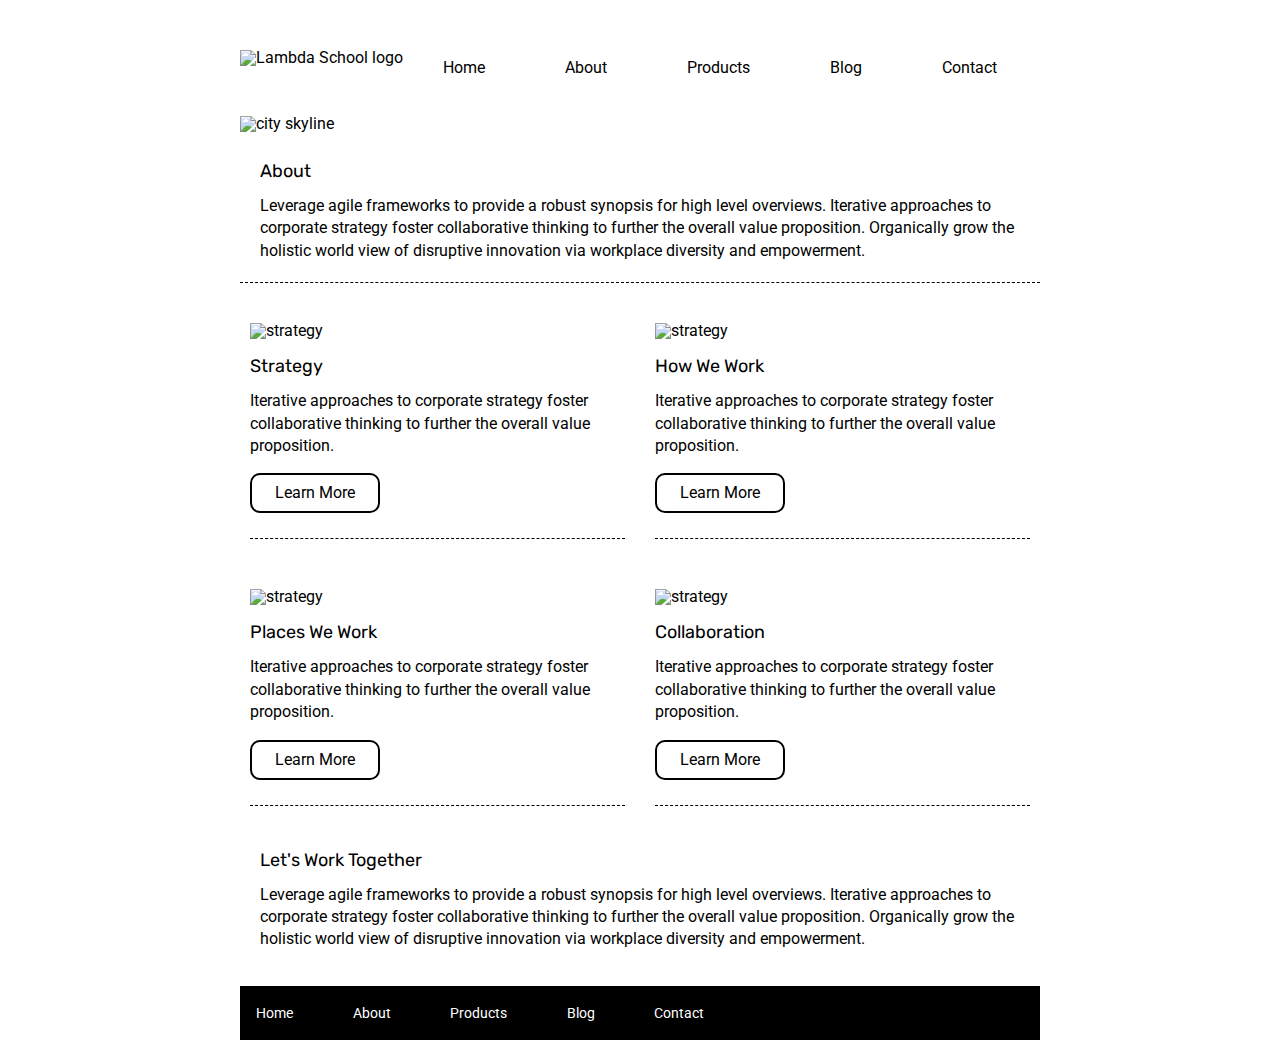
==== about.html @ 77bd14b1 "mvp complete" ====
<!doctype html>

<html lang="en">
<head>
  <meta charset="utf-8">

  <title>Sprint Challenge - About</title>

  <link href="https://fonts.googleapis.com/css?family=Roboto|Rubik" rel="stylesheet">
  <link rel="stylesheet" href="css/index.css">

</head>

<body>
    <div class="container about-page">
      <header>
        <nav>
          <img class="logo" src="img/lambda-black.png" alt="Lambda School logo">
          <div class="nav-items">
            <a href="index.html">Home</a>
            <a href="about.html">About</a>
            <a href="#">Products</a>
            <a href="#">Blog</a>
            <a href="#">Contact</a>
          </div>
        </nav>
        <img class="header-image" src="img/jumbo-about.png" alt="city skyline">
      </header>

      <section class="about-intro">
        <h2>About</h2>

        <p>Leverage agile frameworks to provide a robust synopsis for high level overviews. Iterative approaches to corporate strategy foster collaborative thinking to further the overall value proposition. Organically grow the holistic world view of disruptive innovation via workplace diversity and empowerment.</p>
      </section>

      <section class="about-content">
        <div class="about-item">
          <img src="img/about-plan.png" alt="strategy">
          <h2><br>Strategy</h2>

          <p>Iterative approaches to corporate strategy foster collaborative thinking to further the overall value proposition.</p>
          <br>
          <div class="about-button">Learn More</div>
        </div>

        <div class="about-item">
          <img src="img/about-working.png" alt="strategy">
          <h2><br>How We Work</h2>

          <p>Iterative approaches to corporate strategy foster collaborative thinking to further the overall value proposition.</p>
          <br>
          <div class="about-button">Learn More</div>
        </div>

        <div class="about-item">
          <img src="img/about-office.png" alt="strategy">
          <h2><br>Places We Work</h2>

          <p>Iterative approaches to corporate strategy foster collaborative thinking to further the overall value proposition.</p>
          <br>
          <div class="about-button">Learn More</div>

        </div>

    <div class="about-item">
      <img src="img/about-meeting.png" alt="strategy">
      <h2><br>Collaboration</h2>

      <p>Iterative approaches to corporate strategy foster collaborative thinking to further the overall value proposition.</p>
      <br>
      <div class="about-button">Learn More</div>
    </div>
  </section>

  <section class="about-outro">
    <h2>Let's Work Together</h2>

    <p>Leverage agile frameworks to provide a robust synopsis for high level overviews. Iterative approaches to corporate strategy foster collaborative thinking to further the overall value proposition. Organically grow the holistic world view of disruptive innovation via workplace diversity and empowerment.</p>
  </section>

      <footer>
        <nav>
          <a href="index.html">Home</a>
          <a href="#">About</a>
          <a href="#">Products</a>
          <a href="#">Blog</a>
          <a href="#">Contact</a>
        </nav>
      </footer>
    </div><!-- container -->
</body>
</html>
---- css/index.css ----
/* http://meyerweb.com/eric/tools/css/reset/
   v2.0 | 20110126
   License: none (public domain)
*/

html, body, div, span, applet, object, iframe,
h1, h2, h3, h4, h5, h6, p, blockquote, pre,
a, abbr, acronym, address, big, cite, code,
del, dfn, em, img, ins, kbd, q, s, samp,
small, strike, strong, sub, sup, tt, var,
b, u, i, center,
dl, dt, dd, ol, ul, li,
fieldset, form, label, legend,
table, caption, tbody, tfoot, thead, tr, th, td,
article, aside, canvas, details, embed,
figure, figcaption, footer, header, hgroup,
menu, nav, output, ruby, section, summary,
time, mark, audio, video {
	margin: 0;
	padding: 0;
	border: 0;
	font-size: 100%;
	font: inherit;
	vertical-align: baseline;
}
/* HTML5 display-role reset for older browsers */
article, aside, details, figcaption, figure,
footer, header, hgroup, menu, nav, section {
	display: block;
}
body {
	line-height: 1;
}
ol, ul {
	list-style: none;
}
blockquote, q {
	quotes: none;
}
blockquote:before, blockquote:after,
q:before, q:after {
	content: '';
	content: none;
}
table {
	border-collapse: collapse;
	border-spacing: 0;
}

* {
    box-sizing: border-box;
}

html, body {
    height: 100%;
    font-family: 'Roboto', sans-serif;
}

h1, h2, h3, h4, h5 {
    font-size: 18px;
    margin-bottom: 15px;
    font-family: 'Rubik', sans-serif;
}

p {
    line-height: 1.4;
}

header {
	display: flex;
	flex-direction: column;
}

header nav {
	display: flex;
	flex-direction: row;
	padding: 20px 0px 20px 0px;
}

header nav .logo {
	align-self: center;
}

header nav .nav-items {
	display: flex;
}

header nav a {
	text-decoration: none;
	color: black;
	margin: 20px 40px 20px 40px;
	padding: 20px 0px 0px 0px;
}

header .header-image {
	margin: 0px 0px 30px 0px;
}

.container {
    width: 800px;
    margin: 0 auto;
}

.top-content {
    display: flex;
    flex-wrap: wrap;
    justify-content: space-evenly;
    margin-bottom: 20px;
    border-bottom: 1px dashed black;
}

.top-content .text-container {
    width: 48%;
    padding: 0 1%;
    padding-bottom: 20px;
}

.middle-content {
    margin-bottom: 20px;
    border-bottom: 1px dashed black;
}

.middle-content h2 {
    padding: 0 2%;
    margin-bottom: 0;
}

.middle-content .boxes {
    display: flex;
    flex-wrap: wrap;
    justify-content: space-evenly;
}

.middle-content .boxes .box {
    width: 12.5%;
    height: 100px;
    background: black;
    margin: 20px 2.5%;
    color: white;
    display: flex;
    align-items: center;
    justify-content: center;
}

.middle-content .boxes .box1 {
	background-color: teal;
}

.middle-content .boxes .box2 {
		background-color: gold;
}

.middle-content .boxes .box3 {
		background-color: cadetblue;
}

.middle-content .boxes .box4 {
		background-color: coral;
}

.middle-content .boxes .box5 {
		background-color: crimson;
}

.middle-content .boxes .box6 {
		background-color: forestgreen;
}

.middle-content .boxes .box7 {
		background-color: darkorchid;
}

.middle-content .boxes .box8 {
		background-color: hotpink;
}

.middle-content .boxes .box9 {
		background-color: indigo;
}

.middle-content .boxes .box10 {
		background-color: dodgerblue;
}

.bottom-content {
    display: flex;
    margin: 0 2% 20px;
    justify-content: space-around;
}

.bottom-content .text-container {
    padding-right: 4%;
}

.bottom-content .text-container:last-child {
    padding-right: 0;
}

.about-intro {
	border-bottom: 1px dashed black;
	padding: 0px 20px 20px 20px;
}

.about-content {
	display: flex;
	flex-wrap: wrap;
	justify-content: space-between;
}

.about-item {
	width: 375px;
	margin: 10px;
	border-bottom: 1px dashed black;
	padding: 30px 0px 25px 0px;
}

.about-button {
	border: 2px solid black;
	border-radius: 10px;
	width: 130px;
	text-align: center;
	padding: 10px 0px 10px 0px;
}

.about-outro {
		padding: 35px 20px 35px 20px;
}

footer {
    width: 100%;
    background: black;
}

footer nav {
    width: 60%;
    display: flex;
    justify-content: space-between;
    align-items: center;
    padding: 20px 2%;
    font-size: 14px;
}

footer nav a {
    color: white;
    text-decoration: none;
}
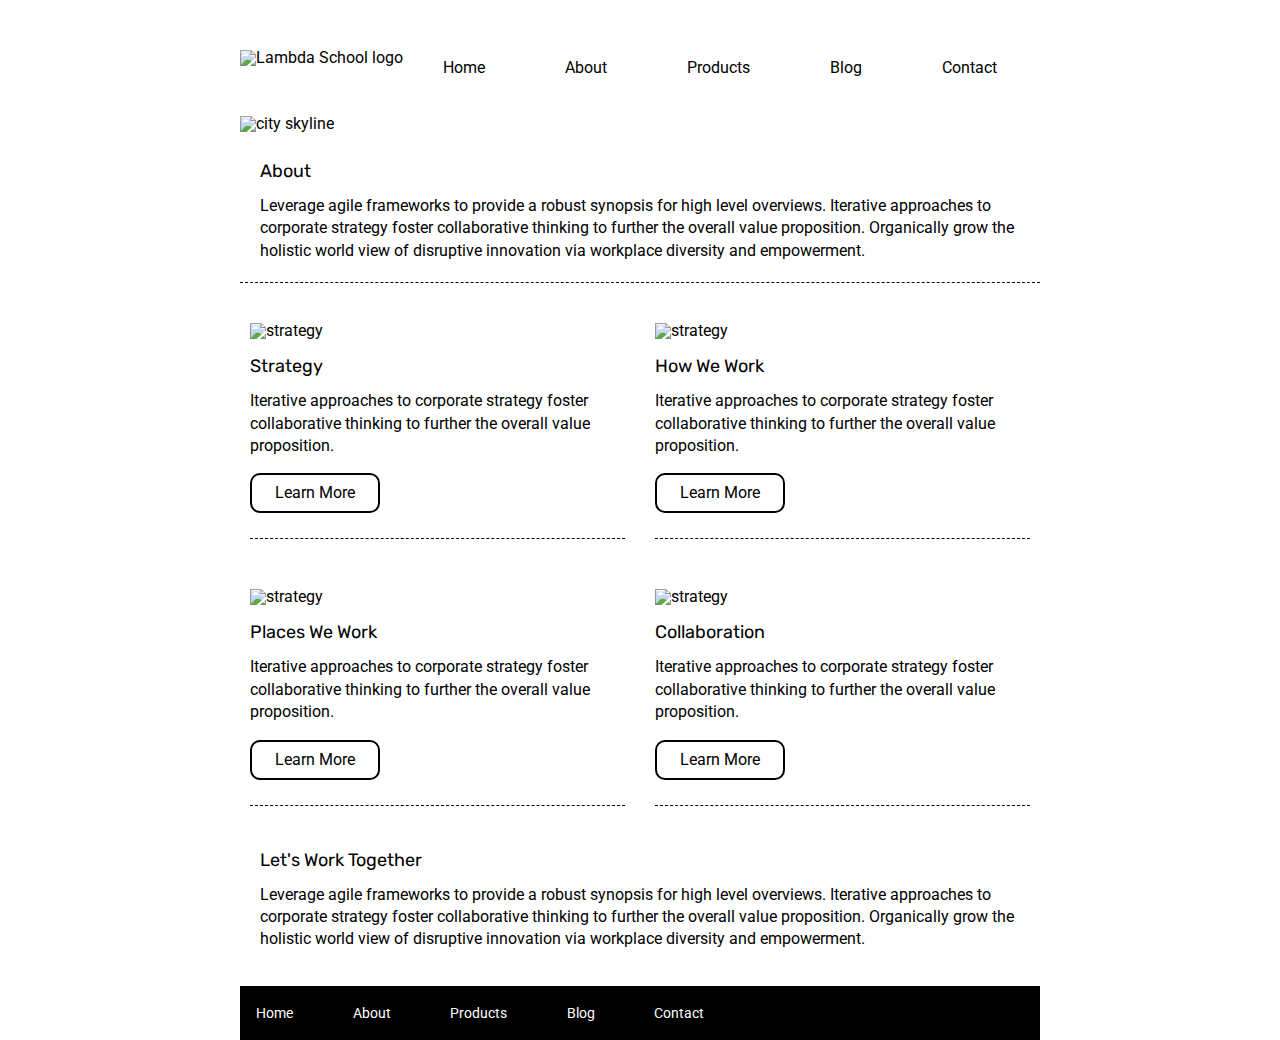
==== commit d13af658: "stretch - added animations to hover state on links on both pages" ====
--- a/about.html
+++ b/about.html
@@ -40,7 +40,7 @@
 
           <p>Iterative approaches to corporate strategy foster collaborative thinking to further the overall value proposition.</p>
           <br>
-          <div class="about-button">Learn More</div>
+          <div class="about-button"><a href="#">Learn More</a></div>
         </div>
 
         <div class="about-item">
@@ -49,7 +49,7 @@
 
           <p>Iterative approaches to corporate strategy foster collaborative thinking to further the overall value proposition.</p>
           <br>
-          <div class="about-button">Learn More</div>
+          <div class="about-button"><a href="#">Learn More</a></div>
         </div>
 
         <div class="about-item">
@@ -58,7 +58,7 @@
 
           <p>Iterative approaches to corporate strategy foster collaborative thinking to further the overall value proposition.</p>
           <br>
-          <div class="about-button">Learn More</div>
+          <div class="about-button"><a href="#">Learn More</a></div>
 
         </div>
 
@@ -68,7 +68,7 @@
 
       <p>Iterative approaches to corporate strategy foster collaborative thinking to further the overall value proposition.</p>
       <br>
-      <div class="about-button">Learn More</div>
+      <div class="about-button"><a href="#">Learn More</a></div>
     </div>
   </section>
 
--- a/css/index.css
+++ b/css/index.css
@@ -66,6 +66,28 @@
     line-height: 1.4;
 }
 
+a {
+	text-decoration: none;
+	color: black;
+}
+
+a:hover {
+			animation: color 2s;
+			animation-fill-mode: forwards;
+}
+
+@keyframes color {
+		50% {
+			color: #660000;
+		}
+		100% {
+			color: red;
+			font-weight: bold;
+	  }
+}
+
+}
+
 header {
 	display: flex;
 	flex-direction: column;
@@ -86,8 +108,6 @@
 }
 
 header nav a {
-	text-decoration: none;
-	color: black;
 	margin: 20px 40px 20px 40px;
 	padding: 20px 0px 0px 0px;
 }
